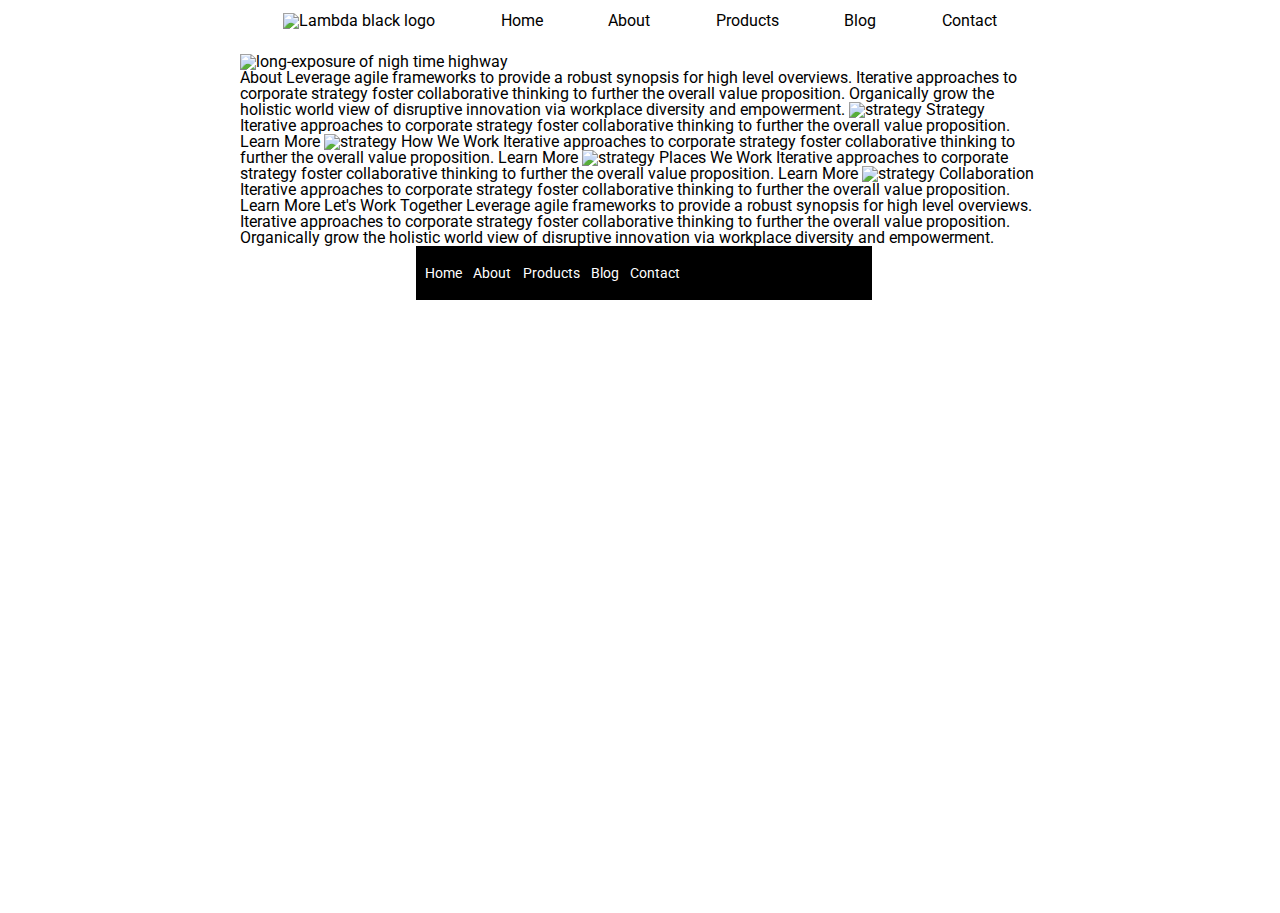
==== about.html @ 036011c6 "finished editing css for home page." ====
<!doctype html>

<html lang="en">

<head>
  <meta charset="utf-8">

  <title>Sprint Challenge - About</title>

  <link href="https://fonts.googleapis.com/css?family=Roboto|Rubik" rel="stylesheet">
  <link rel="stylesheet" href="css/index.css">

</head>

<body>

  <header>
    <div class="header">
      <img src="img/lambda-black.png" alt="Lambda black logo">
      <nav class=top-nav>
        <a style="text-decoration: none; href=" index.html">Home</a>
        <a style="text-decoration: none; href=" about.html">About</a>
        <a style="text-decoration: none; href=" #">Products</a>
        <a style="text-decoration: none; href=" #">Blog</a>
        <a style="text-decoration: none; href=" #">Contact</a>
      </nav>
    </div>
  </header>

  <div class="container">
    <img src="img/jumbo-about.png" alt="long-exposure of nigh time highway">
  </div>

  <div class="container about-page">

    About

    Leverage agile frameworks to provide a robust synopsis for high level overviews. Iterative approaches to corporate
    strategy foster collaborative thinking to further the overall value proposition. Organically grow the holistic world
    view of disruptive innovation via workplace diversity and empowerment.


    <img src="img/about-plan.png" alt="strategy">

    Strategy

    Iterative approaches to corporate strategy foster collaborative thinking to further the overall value proposition.

    Learn More



    <img src="img/about-working.png" alt="strategy">

    How We Work

    Iterative approaches to corporate strategy foster collaborative thinking to further the overall value proposition.

    Learn More



    <img src="img/about-office.png" alt="strategy">

    Places We Work

    Iterative approaches to corporate strategy foster collaborative thinking to further the overall value proposition.

    Learn More

    <img src="img/about-meeting.png" alt="strategy">

    Collaboration

    Iterative approaches to corporate strategy foster collaborative thinking to further the overall value proposition.

    Learn More

    Let's Work Together

    Leverage agile frameworks to provide a robust synopsis for high level overviews. Iterative approaches to corporate
    strategy foster collaborative thinking to further the overall value proposition. Organically grow the holistic world
    view of disruptive innovation via workplace diversity and empowerment.

    <footer>
      <nav>
        <a href="index.html">Home</a>
        <a href="#">About</a>
        <a href="#">Products</a>
        <a href="#">Blog</a>
        <a href="#">Contact</a>
      </nav>
    </footer>
  </div><!-- container -->
</body>

</html>
---- css/index.css ----
/* http://meyerweb.com/eric/tools/css/reset/ 
   v2.0 | 20110126
   License: none (public domain)
*/

html, body, div, span, applet, object, iframe,
h1, h2, h3, h4, h5, h6, p, blockquote, pre,
a, abbr, acronym, address, big, cite, code,
del, dfn, em, img, ins, kbd, q, s, samp,
small, strike, strong, sub, sup, tt, var,
b, u, i, center,
dl, dt, dd, ol, ul, li,
fieldset, form, label, legend,
table, caption, tbody, tfoot, thead, tr, th, td,
article, aside, canvas, details, embed, 
figure, figcaption, footer, header, hgroup, 
menu, nav, output, ruby, section, summary,
time, mark, audio, video {
	margin: 0;
	padding: 0;
	border: 0;
	font-size: 100%;
	font: inherit;
	vertical-align: baseline;
}
/* HTML5 display-role reset for older browsers */
article, aside, details, figcaption, figure, 
footer, header, hgroup, menu, nav, section {
	display: block;
}
body {
	line-height: 1;
}
ol, ul {
	list-style: none;
}
blockquote, q {
	quotes: none;
}
blockquote:before, blockquote:after,
q:before, q:after {
	content: '';
	content: none;
}
table {
	border-collapse: collapse;
	border-spacing: 0;
}

* {
    box-sizing: border-box;
}

html, body {
    height: 100%;
    font-family: 'Roboto', sans-serif;
}

h1, h2, h3, h4, h5 {
    font-size: 18px;
    margin-bottom: 15px;
    font-family: 'Rubik', sans-serif;
}

.header {
    display: flex;
    justify-content: space-evenly;
    align-items: flex-end;
    margin: 1% 17% 2%;
}

.top-nav {
    display: contents;
    text-decoration: none;
}

p {
    line-height: 1.4;
}

.container {
    width: 800px;
    margin: 0 auto;
}

.top-content {
    display: flex;
    flex-wrap: wrap;
    justify-content: space-evenly;
    margin: 2% 22%;
    border-bottom: 1px dashed black;
}

.top-content .text-container {
    width: 48%;
    padding: 0 1%;
    padding-bottom: 20px;  
}

.middle-content {
    margin-bottom: 20px;
    border-bottom: 1px dashed black;
    margin: 0 22%;
}

.middle-content h2 {
    padding: 0 2%;
    margin: 2% 0;
}

.middle-content .boxes {
    display: flex;
    flex-wrap: wrap;
    justify-content: space-evenly;
    margin: 2% 0;
}

.middle-content .boxes .box {
    width: 12.5%;
    height: 100px;
    background: black;
    margin: 20px 2.5%;
    color: white;
    display: flex;
    align-items: center;
    justify-content: center;
}

.bottom-content {
    display: flex;
    justify-content: space-around;
    margin: 2% 23%;
}

.bottom-content .text-container {
    padding-right: 4%;
}

.bottom-content .text-container:last-child {
    padding-right: 0;
}

footer {
    width: 57%;
    background: black;
    margin:0% 0% 0% 22%;
}

footer nav {
    width: 60%;
    display: flex;
    justify-content: space-between;
    align-items: center;
    padding: 20px 2%;
    font-size: 14px;
}

footer nav a {
    color: white;
    text-decoration: none;
}
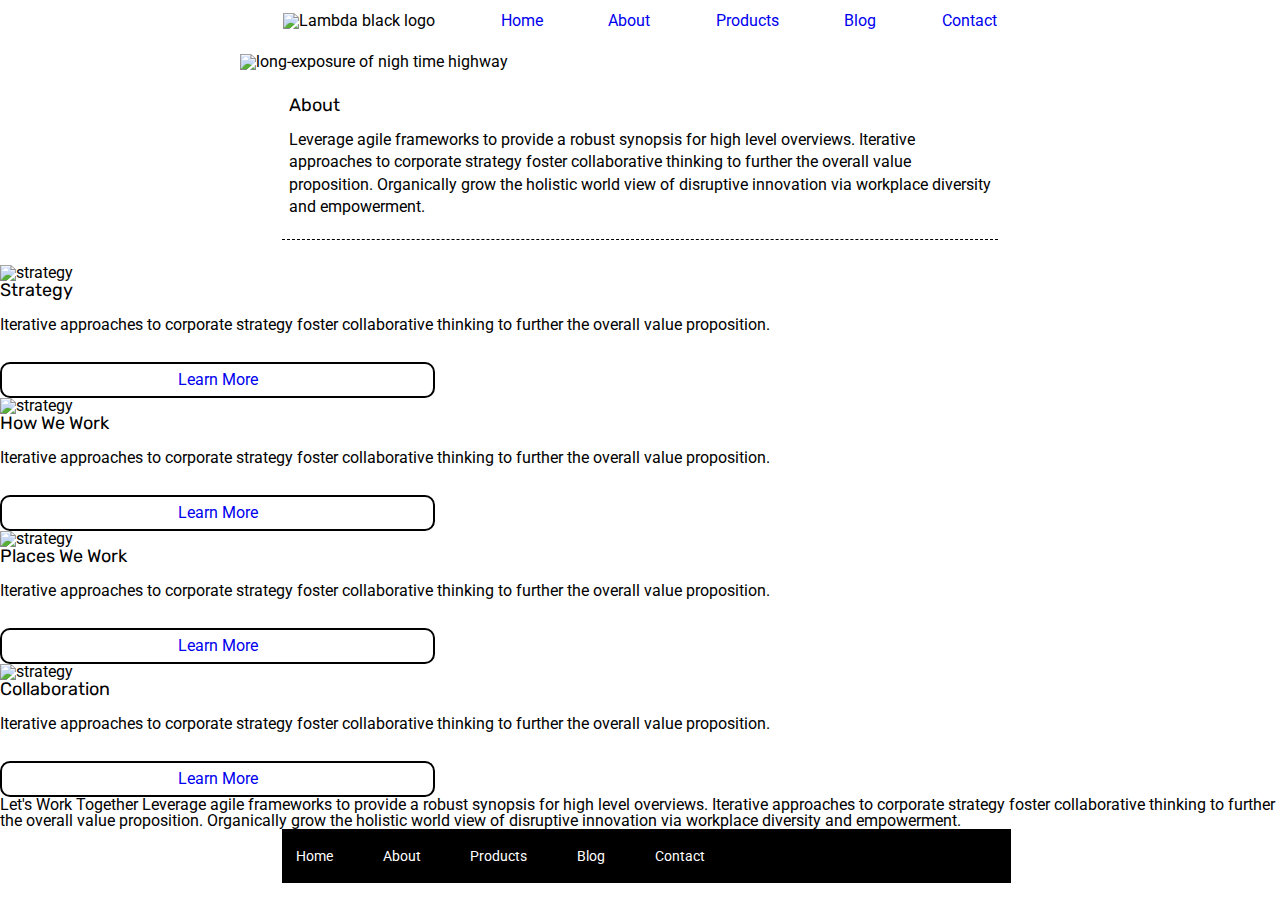
==== commit 1a5a807c: "middle section of about.html nearly laid out in preparation for flex styling." ====
--- a/about.html
+++ b/about.html
@@ -18,11 +18,11 @@
     <div class="header">
       <img src="img/lambda-black.png" alt="Lambda black logo">
       <nav class=top-nav>
-        <a style="text-decoration: none; href=" index.html">Home</a>
-        <a style="text-decoration: none; href=" about.html">About</a>
-        <a style="text-decoration: none; href=" #">Products</a>
-        <a style="text-decoration: none; href=" #">Blog</a>
-        <a style="text-decoration: none; href=" #">Contact</a>
+        <a style="text-decoration: none;" href=" index.html">Home</a>
+        <a style="text-decoration: none;" href=" about.html">About</a>
+        <a style="text-decoration: none;" href=" #">Products</a>
+        <a style="text-decoration: none;" href=" #">Blog</a>
+        <a style="text-decoration: none;" href=" #">Contact</a>
       </nav>
     </div>
   </header>
@@ -31,51 +31,49 @@
     <img src="img/jumbo-about.png" alt="long-exposure of nigh time highway">
   </div>
 
-  <div class="container about-page">
+  <section class="top-content">
+    <div class="about-text-container">
 
-    About
+      <h2>About</h2>
+      <p>Leverage agile frameworks to provide a robust synopsis for high level overviews. Iterative approaches to corporate
+      strategy foster collaborative thinking to further the overall value proposition. Organically grow the holistic world
+      view of disruptive innovation via workplace diversity and empowerment.</p>
+    </div>
+  </section>
+  
+  <section class="mid-content">
+    <div class="mid-child">
+      <div class="mid-grandchild">
+        <img class="mid-great-grand" src="img/about-plan.png" alt="strategy">
+        <div class="mid-great-grand">
+          <h2>Strategy</h2>
+          <p>Iterative approaches to corporate strategy foster collaborative thinking to further the overall value proposition.</p>
+          <a class="about-btn" href="#">Learn More</a>
+        </div>
+      </div>
+      <div class="mid-grandchild">
+        <img class="mid-great-grand" src="img/about-working.png" alt="strategy">
+        <div class="mid-great-grand">
+          <h2>How We Work</h2>
+          <p>Iterative approaches to corporate strategy foster collaborative thinking to further the overall value proposition.</p>
+          <a class="about-btn" href="#">Learn More</a>
+        </div>
+      </div>
+    <div class="mid-child">
+        <div class="mid-grandchild">
+    <img class="mid-great-grand" src="img/about-office.png" alt="strategy">
 
-    Leverage agile frameworks to provide a robust synopsis for high level overviews. Iterative approaches to corporate
-    strategy foster collaborative thinking to further the overall value proposition. Organically grow the holistic world
-    view of disruptive innovation via workplace diversity and empowerment.
+          <h2>Places We Work</h2>
+          <p>Iterative approaches to corporate strategy foster collaborative thinking to further the overall value proposition.</p>
+          <a class="about-btn" href="#">Learn More</a>
+        </div>
+    <img class="mid-great-grand" src="img/about-meeting.png" alt="strategy">
 
-
-    <img src="img/about-plan.png" alt="strategy">
-
-    Strategy
-
-    Iterative approaches to corporate strategy foster collaborative thinking to further the overall value proposition.
-
-    Learn More
-
-
-
-    <img src="img/about-working.png" alt="strategy">
-
-    How We Work
-
-    Iterative approaches to corporate strategy foster collaborative thinking to further the overall value proposition.
-
-    Learn More
-
-
-
-    <img src="img/about-office.png" alt="strategy">
-
-    Places We Work
-
-    Iterative approaches to corporate strategy foster collaborative thinking to further the overall value proposition.
-
-    Learn More
-
-    <img src="img/about-meeting.png" alt="strategy">
-
-    Collaboration
-
-    Iterative approaches to corporate strategy foster collaborative thinking to further the overall value proposition.
-
-    Learn More
-
+          <h2>Collaboration</h2>
+          <p>Iterative approaches to corporate strategy foster collaborative thinking to further the overall value proposition.</p>
+          <a class="about-btn" href="#">Learn More</a>
+    </div>
+  </section>
     Let's Work Together
 
     Leverage agile frameworks to provide a robust synopsis for high level overviews. Iterative approaches to corporate
--- a/css/index.css
+++ b/css/index.css
@@ -70,8 +70,7 @@
 }
 
 .top-nav {
-    display: contents;
-    text-decoration: none;
+    display: contents
 }
 
 p {
@@ -95,6 +94,23 @@
     width: 48%;
     padding: 0 1%;
     padding-bottom: 20px;  
+}
+.top-content .about-text-container {
+    width: 100%;
+    padding: 0 1%;
+    padding-bottom: 20px;  
+}
+
+.about-btn {
+  border: 2px solid black;
+  padding: 8px 12px;
+  text-align: center;
+  text-decoration: none;
+  display: block;
+  font-size: 16px;
+  margin: 2% 66% 0 0;
+  cursor: pointer;
+  border-radius: 10px;
 }
 
 .middle-content {
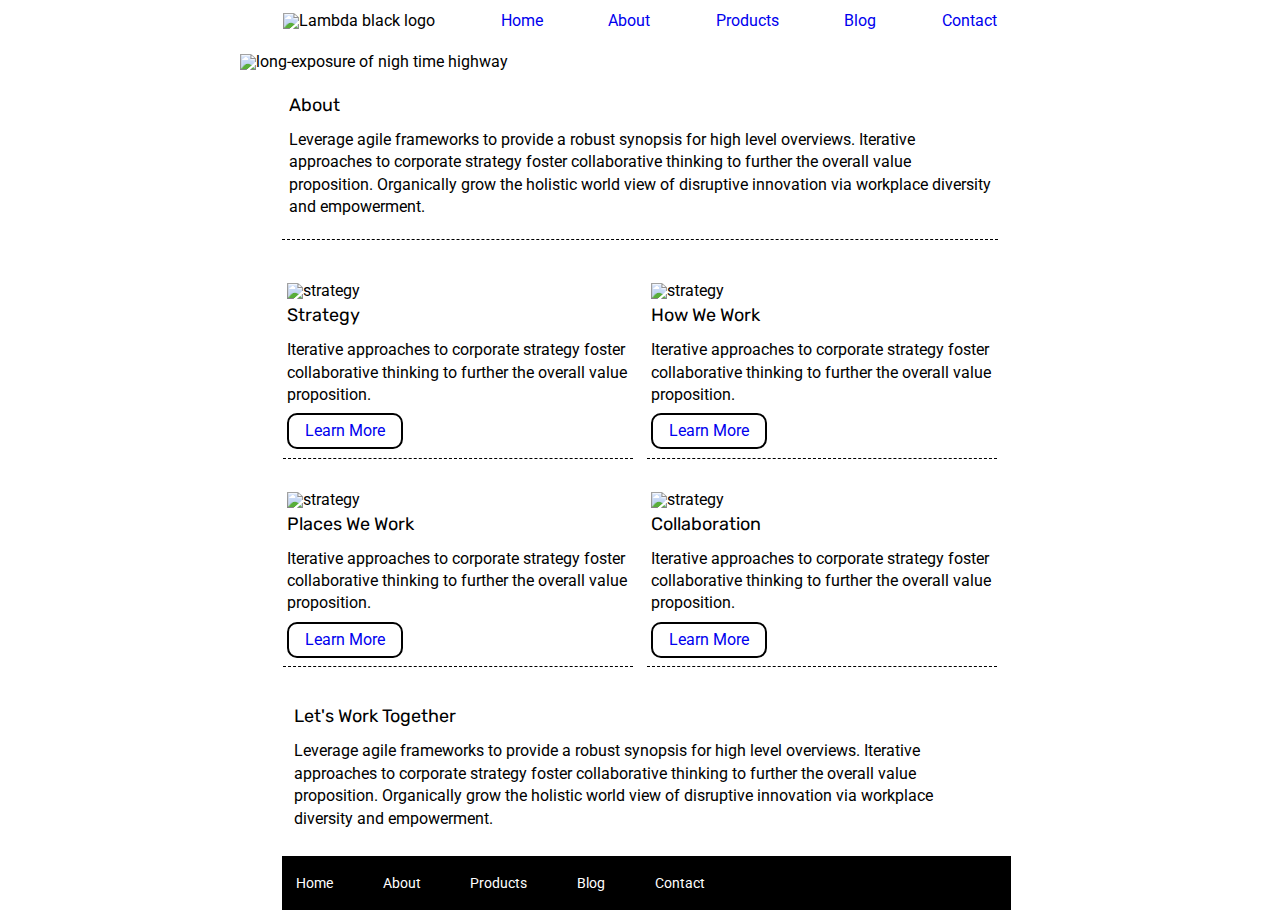
==== commit e6babb46: "finished layout and styling of about.html." ====
--- a/about.html
+++ b/about.html
@@ -33,7 +33,6 @@
 
   <section class="top-content">
     <div class="about-text-container">
-
       <h2>About</h2>
       <p>Leverage agile frameworks to provide a robust synopsis for high level overviews. Iterative approaches to corporate
       strategy foster collaborative thinking to further the overall value proposition. Organically grow the holistic world
@@ -43,43 +42,52 @@
   
   <section class="mid-content">
     <div class="mid-child">
-      <div class="mid-grandchild">
-        <img class="mid-great-grand" src="img/about-plan.png" alt="strategy">
-        <div class="mid-great-grand">
-          <h2>Strategy</h2>
-          <p>Iterative approaches to corporate strategy foster collaborative thinking to further the overall value proposition.</p>
-          <a class="about-btn" href="#">Learn More</a>
-        </div>
+      <div class="mid-grand">
+          <img class="mid-great-grand" src="img/about-plan.png" alt="strategy">
+          <div class="mid-great-grand">
+            <h2>Strategy</h2>
+            <p>Iterative approaches to corporate strategy foster collaborative thinking to further the overall value proposition.</p>
+            <a class="about-btn" href="#">Learn More</a>
+          </div>
       </div>
-      <div class="mid-grandchild">
-        <img class="mid-great-grand" src="img/about-working.png" alt="strategy">
-        <div class="mid-great-grand">
-          <h2>How We Work</h2>
-          <p>Iterative approaches to corporate strategy foster collaborative thinking to further the overall value proposition.</p>
-          <a class="about-btn" href="#">Learn More</a>
-        </div>
+      <div class="mid-grand">
+          <img class="mid-great-grand" src="img/about-working.png" alt="strategy">
+          <div class="mid-great-grand">
+            <h2>How We Work</h2>
+            <p>Iterative approaches to corporate strategy foster collaborative thinking to further the overall value proposition.</p>
+            <a class="about-btn" href="#">Learn More</a>
+          </div>
       </div>
+    </div>  
     <div class="mid-child">
-        <div class="mid-grandchild">
-    <img class="mid-great-grand" src="img/about-office.png" alt="strategy">
+      <div class="mid-grand">
+          <img class="mid-great-grand" src="img/about-office.png" alt="strategy">
+          <div class="mid-great-grand">
+            <h2>Places We Work</h2>
+            <p>Iterative approaches to corporate strategy foster collaborative thinking to further the overall value proposition.</p>
+            <a class="about-btn" href="#">Learn More</a>
+          </div>
+      </div>
+      <div class="mid-grand">
+          <img class="mid-great-grand" src="img/about-meeting.png" alt="strategy">
+          <div class="mid-great-grand">
 
-          <h2>Places We Work</h2>
-          <p>Iterative approaches to corporate strategy foster collaborative thinking to further the overall value proposition.</p>
-          <a class="about-btn" href="#">Learn More</a>
-        </div>
-    <img class="mid-great-grand" src="img/about-meeting.png" alt="strategy">
+            <h2>Collaboration</h2>
+            <p>Iterative approaches to corporate strategy foster collaborative thinking to further the overall value proposition.</p>
+            <a class="about-btn" href="#">Learn More</a>
 
-          <h2>Collaboration</h2>
-          <p>Iterative approaches to corporate strategy foster collaborative thinking to further the overall value proposition.</p>
-          <a class="about-btn" href="#">Learn More</a>
+          </div>
+      </div>
     </div>
   </section>
-    Let's Work Together
-
-    Leverage agile frameworks to provide a robust synopsis for high level overviews. Iterative approaches to corporate
-    strategy foster collaborative thinking to further the overall value proposition. Organically grow the holistic world
-    view of disruptive innovation via workplace diversity and empowerment.
-
+    <section class="bottom-content">
+      <div class="text-container">
+        <h2>Let's Work Together</h2>
+        <p>Leverage agile frameworks to provide a robust synopsis for high level overviews. Iterative approaches to corporate
+        strategy foster collaborative thinking to further the overall value proposition. Organically grow the holistic world
+        view of disruptive innovation via workplace diversity and empowerment.</p>
+      </div>
+    </section>  
     <footer>
       <nav>
         <a href="index.html">Home</a>
--- a/css/index.css
+++ b/css/index.css
@@ -100,19 +100,50 @@
     padding: 0 1%;
     padding-bottom: 20px;  
 }
+/* about.html middle content below */
+.mid-content {
+    display: flex;
+    flex-wrap: wrap;
+    margin: 1% 21%;;
+}
+
+.mid-child {
+    display: flex;
+    justify-content: space-evenly;
+    width: 99%;
+    margin: 1%;
+}
+
+.mid-grand {
+    display: flex;
+    flex-wrap: wrap;
+    justify-content: space-evenly;
+    width: 50%;
+    margin: 1%;
+    border-bottom: 1px dashed black;
+    padding-bottom: 5px;
+}
+
+.mid-great-grand {
+    display: flex;
+    flex-direction: column;
+    width: 99%;
+    margin: 1%;
+} 
 
 .about-btn {
-  border: 2px solid black;
-  padding: 8px 12px;
-  text-align: center;
-  text-decoration: none;
-  display: block;
-  font-size: 16px;
-  margin: 2% 66% 0 0;
-  cursor: pointer;
-  border-radius: 10px;
-}
-
+    border: 2px solid black;
+    padding: 8px 12px;
+    text-align: center;
+    text-decoration: none;
+    display: block;
+    font-size: 16px;
+    margin: 2% 66% 0 0;
+    cursor: pointer;
+    border-radius: 10px;
+  }
+
+/* index.html middle content below */
 .middle-content {
     margin-bottom: 20px;
     border-bottom: 1px dashed black;
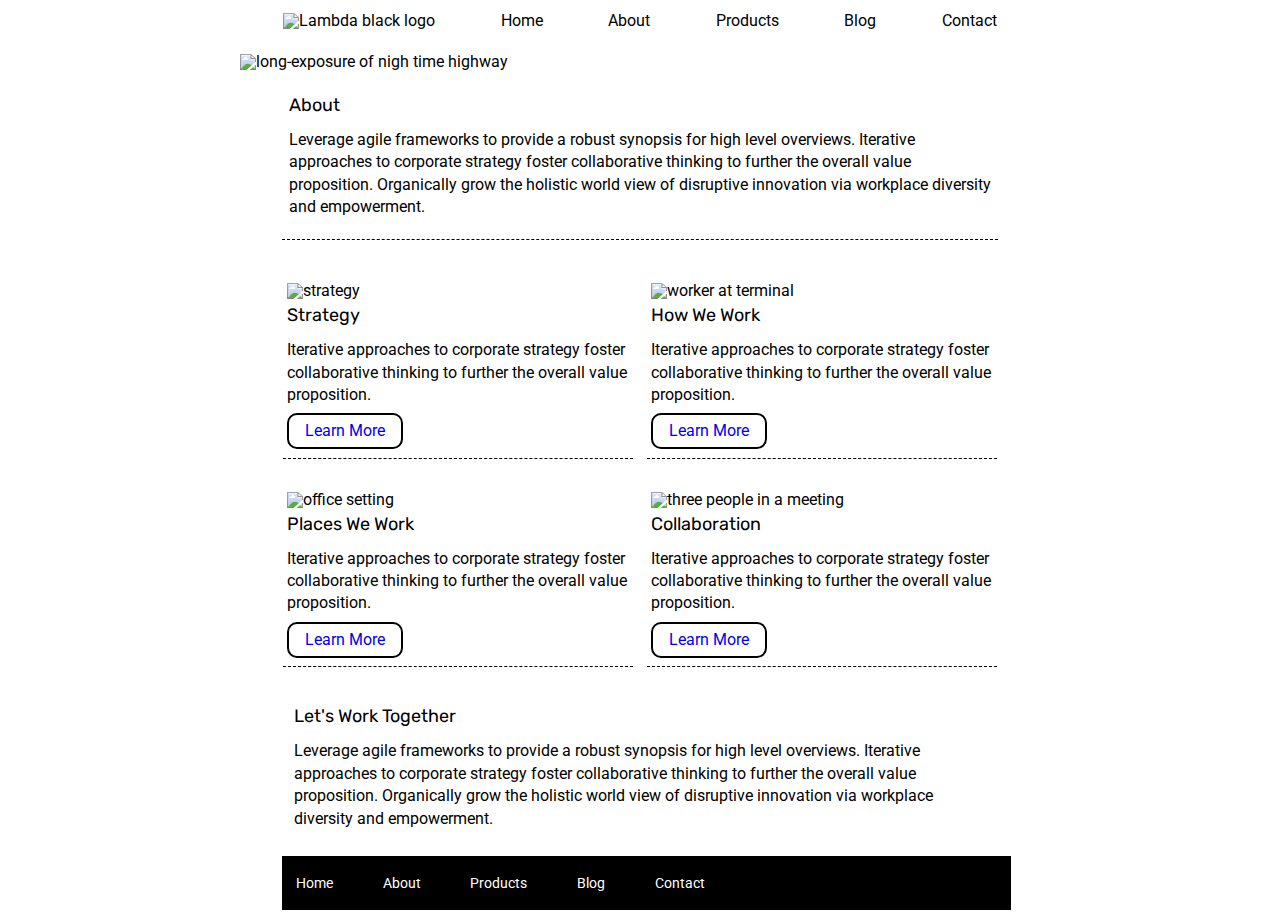
==== commit 8c4e7a2f: "finishing touches, Sprit complete" ====
--- a/about.html
+++ b/about.html
@@ -4,16 +4,12 @@
 
 <head>
   <meta charset="utf-8">
-
   <title>Sprint Challenge - About</title>
-
   <link href="https://fonts.googleapis.com/css?family=Roboto|Rubik" rel="stylesheet">
   <link rel="stylesheet" href="css/index.css">
-
 </head>
 
 <body>
-
   <header>
     <div class="header">
       <img src="img/lambda-black.png" alt="Lambda black logo">
@@ -51,7 +47,7 @@
           </div>
       </div>
       <div class="mid-grand">
-          <img class="mid-great-grand" src="img/about-working.png" alt="strategy">
+          <img class="mid-great-grand" src="img/about-working.png" alt="worker at terminal">
           <div class="mid-great-grand">
             <h2>How We Work</h2>
             <p>Iterative approaches to corporate strategy foster collaborative thinking to further the overall value proposition.</p>
@@ -61,7 +57,7 @@
     </div>  
     <div class="mid-child">
       <div class="mid-grand">
-          <img class="mid-great-grand" src="img/about-office.png" alt="strategy">
+          <img class="mid-great-grand" src="img/about-office.png" alt="office setting">
           <div class="mid-great-grand">
             <h2>Places We Work</h2>
             <p>Iterative approaches to corporate strategy foster collaborative thinking to further the overall value proposition.</p>
@@ -69,13 +65,11 @@
           </div>
       </div>
       <div class="mid-grand">
-          <img class="mid-great-grand" src="img/about-meeting.png" alt="strategy">
+          <img class="mid-great-grand" src="img/about-meeting.png" alt="three people in a meeting">
           <div class="mid-great-grand">
-
             <h2>Collaboration</h2>
             <p>Iterative approaches to corporate strategy foster collaborative thinking to further the overall value proposition.</p>
             <a class="about-btn" href="#">Learn More</a>
-
           </div>
       </div>
     </div>
@@ -97,7 +91,6 @@
         <a href="#">Contact</a>
       </nav>
     </footer>
-  </div><!-- container -->
 </body>
 
 </html>--- a/css/index.css
+++ b/css/index.css
@@ -67,10 +67,15 @@
     justify-content: space-evenly;
     align-items: flex-end;
     margin: 1% 17% 2%;
+    color: black;
 }
 
 .top-nav {
-    display: contents
+    display: contents;
+}
+
+.top-nav a {
+    color:black;
 }
 
 p {
